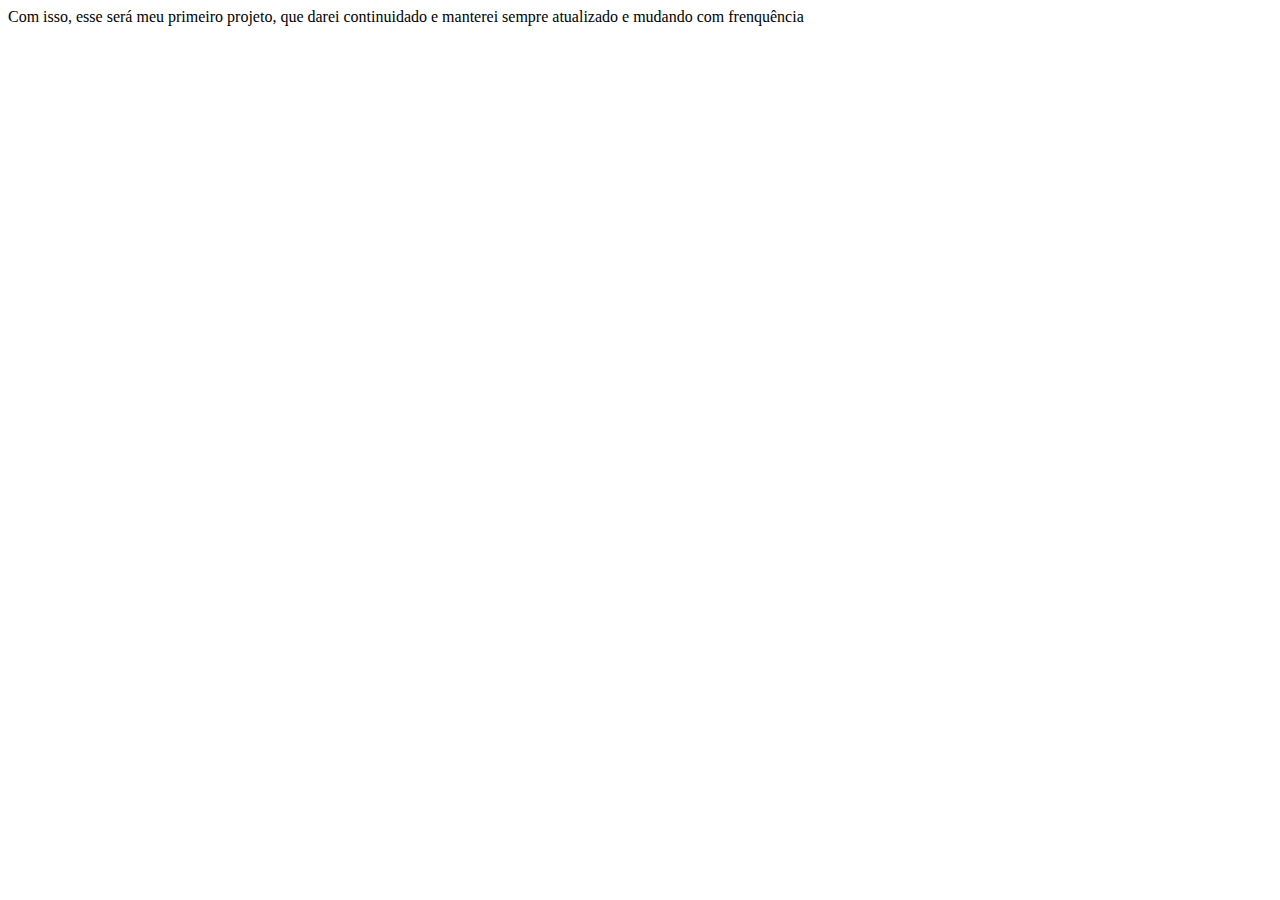
==== index.html @ bf8ab985 "Initial structure" ====
<!DOCTYPE html>
<html lang="en">
    <Head>
        <meta charset = "UTF-8"/>
    </Head>
    <Body>
        <div>
            Com isso, esse será meu primeiro projeto, que darei continuidado e manterei sempre atualizado e mudando com frenquência
        </div>
    </Body>
</html>
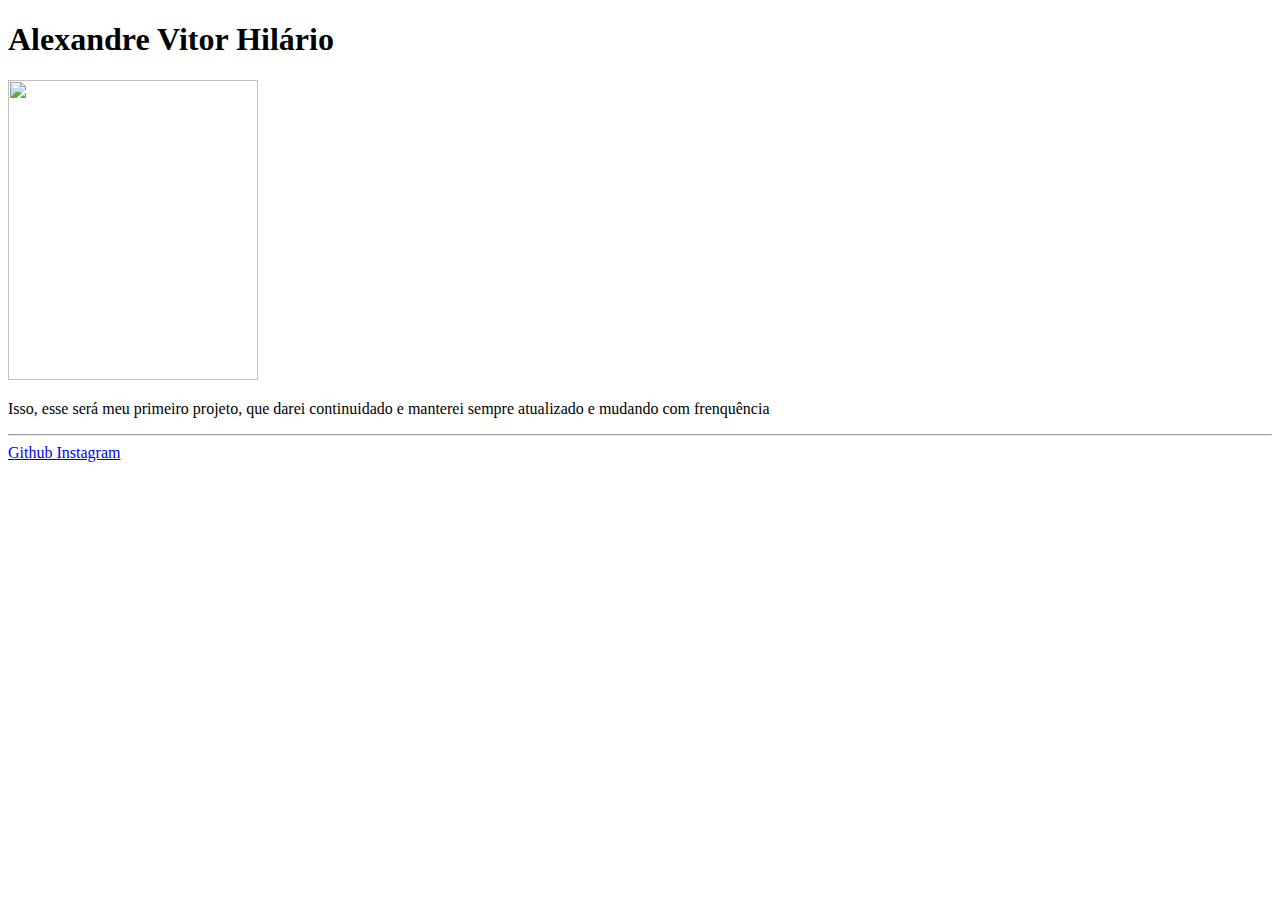
==== commit 1b7f5aef: "Image and links" ====
--- a/index.html
+++ b/index.html
@@ -1,11 +1,33 @@
 <!DOCTYPE html>
 <html lang="en">
-    <Head>
-        <meta charset = "UTF-8"/>
-    </Head>
-    <Body>
-        <div>
-            Com isso, esse será meu primeiro projeto, que darei continuidado e manterei sempre atualizado e mudando com frenquência
-        </div>
-    </Body>
+
+<Head>
+    <meta charset="UTF-8" />
+    <title>
+        Yokina Hub
+    </title>
+</Head>
+
+<Body>
+    <div>
+        <h1>
+            Alexandre Vitor Hilário
+        </h1>
+        <img src="./assets/image_perfil.jpg" width="250" height="300" />
+        <p>
+            Isso, esse será meu primeiro projeto, que darei continuidado e manterei sempre atualizado e mudando com
+            frenquência
+        </p>
+        <hr>
+    </div>
+    <div>
+        <a href="https://github.com/AlexandreHilario">
+            Github
+        </a>
+        <a href="https://www.instagram.com/hil4ri0/">
+            Instagram
+        </a>
+    </div>
+</Body>
+
 </html>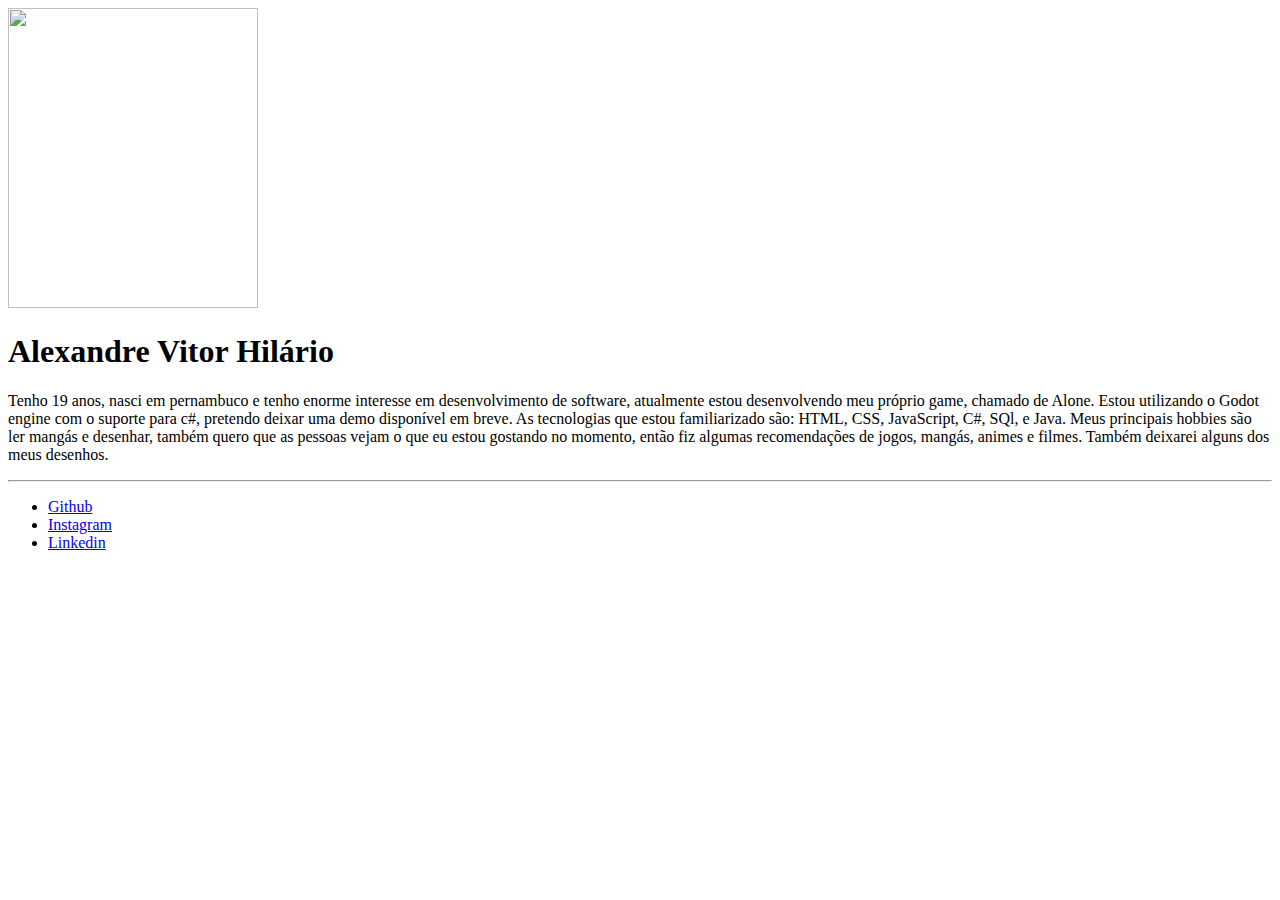
==== commit fce64c37: "mudanças na descrição e links" ====
--- a/index.html
+++ b/index.html
@@ -3,30 +3,46 @@
 
 <Head>
     <meta charset="UTF-8" />
+    <meta name="viewport" content="width=device-width, initial-scale=1.0">
     <title>
         Yokina Hub
     </title>
 </Head>
 
 <Body>
-    <div>
+    <div class = "descricao">
+        <img src="./assets/image_perfil.jpg" width="250" height="300" />
         <h1>
             Alexandre Vitor Hilário
         </h1>
-        <img src="./assets/image_perfil.jpg" width="250" height="300" />
         <p>
-            Isso, esse será meu primeiro projeto, que darei continuidado e manterei sempre atualizado e mudando com
-            frenquência
+            Tenho 19 anos, nasci em pernambuco e tenho enorme interesse em desenvolvimento de software, atualmente 
+            estou desenvolvendo meu próprio game, chamado de <span>Alone</span>. Estou utilizando o Godot engine com o
+            suporte para c#, pretendo deixar uma demo disponível em breve. As tecnologias que estou familiarizado são: 
+            HTML, CSS, JavaScript, C#, SQl, e Java. Meus principais hobbies são ler mangás e desenhar, também quero que
+            as pessoas vejam o que eu estou gostando no momento, então fiz algumas recomendações de jogos, mangás, animes
+            e filmes. Também deixarei alguns dos meus desenhos.
         </p>
         <hr>
     </div>
-    <div>
-        <a href="https://github.com/AlexandreHilario">
-            Github
-        </a>
-        <a href="https://www.instagram.com/hil4ri0/">
-            Instagram
-        </a>
+    <div class = "links">
+        <ul>
+            <li>
+                <a href="https://github.com/AlexandreHilario">
+                    Github
+                </a>
+            </li>
+            <li>
+                <a href="https://www.instagram.com/hil4ri0/">
+                    Instagram
+                </a>
+            </li>
+            <li>
+                <a href="https://www.linkedin.com/in/alexandre-vitor-hil%C3%A1rio-a6392a204/">
+                    Linkedin
+                </a>
+            </li>
+        </ul>
     </div>
 </Body>
 
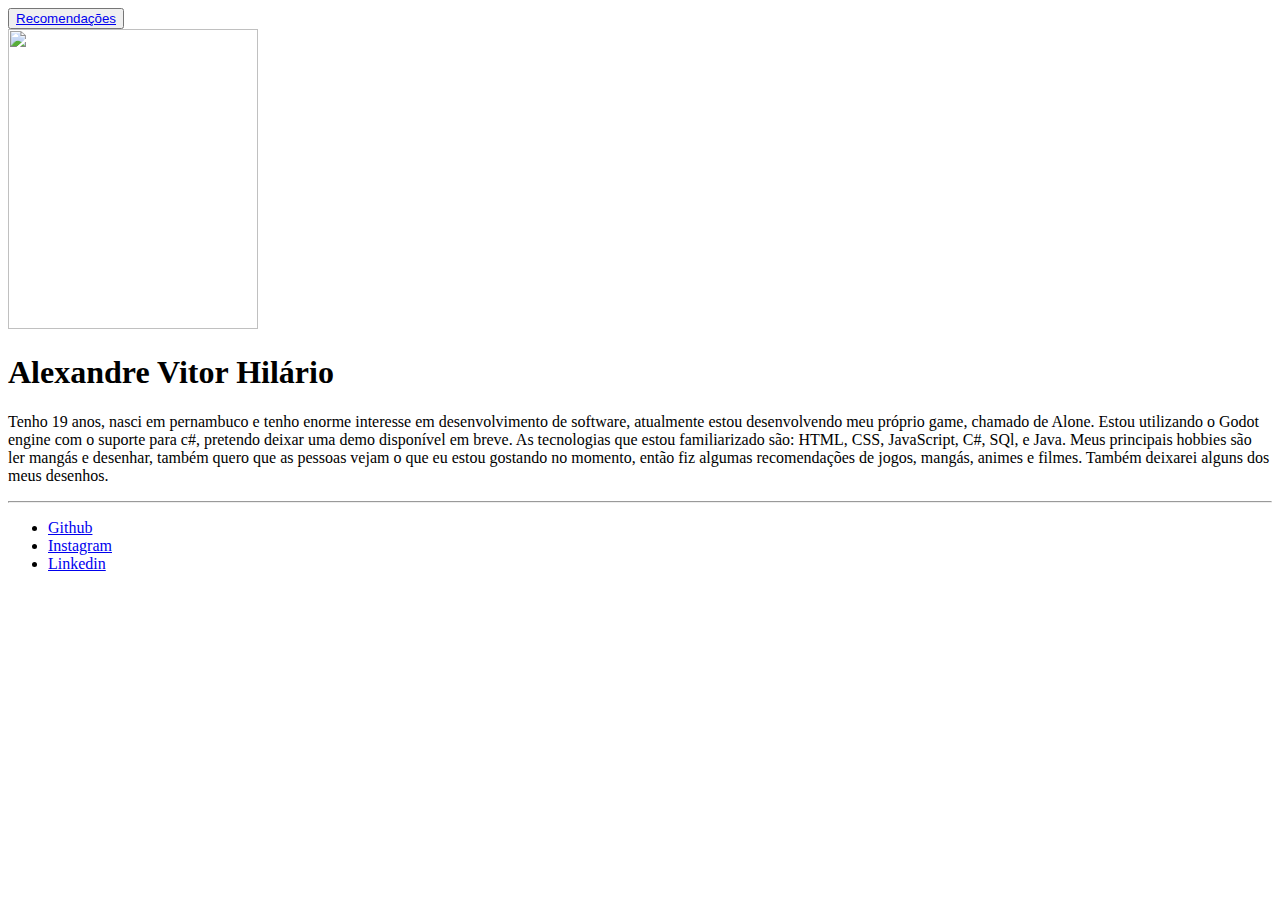
==== commit 129a3034: "barra de botões" ====
--- a/index.html
+++ b/index.html
@@ -10,12 +10,19 @@
 </Head>
 
 <Body>
+    <div class="tab-botoes">
+        <button type="button">
+            <nav class="recomendacoes">
+                <a href="/recomendacoes.html/">Recomendações</a>
+            </nav>
+        </button>
+    </div>
     <div class = "descricao">
         <img src="./assets/image_perfil.jpg" width="250" height="300" />
-        <h1>
+        <h1 class="nome">
             Alexandre Vitor Hilário
         </h1>
-        <p>
+        <p class="descricao-texto">
             Tenho 19 anos, nasci em pernambuco e tenho enorme interesse em desenvolvimento de software, atualmente 
             estou desenvolvendo meu próprio game, chamado de <span>Alone</span>. Estou utilizando o Godot engine com o
             suporte para c#, pretendo deixar uma demo disponível em breve. As tecnologias que estou familiarizado são: 
@@ -27,20 +34,20 @@
     </div>
     <div class = "links">
         <ul>
-            <li>
+            <li class="github">
                 <a href="https://github.com/AlexandreHilario">
                     Github
                 </a>
             </li>
-            <li>
+            <li class="instagram">
                 <a href="https://www.instagram.com/hil4ri0/">
                     Instagram
                 </a>
             </li>
-            <li>
+            <li class="linkedin">
                 <a href="https://www.linkedin.com/in/alexandre-vitor-hil%C3%A1rio-a6392a204/">
                     Linkedin
-                </a>
+                </a>    
             </li>
         </ul>
     </div>
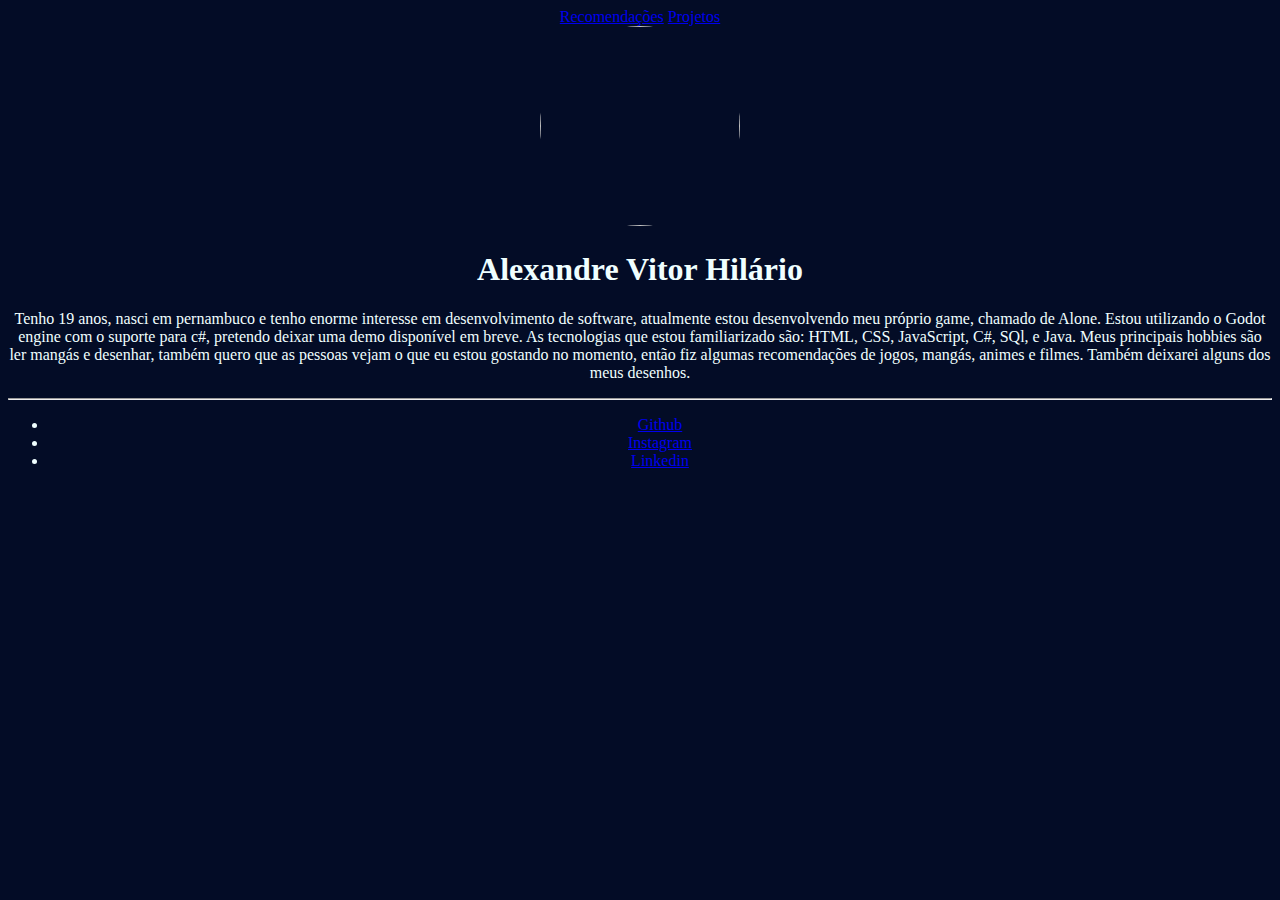
==== commit e0da57b1: "novas pages: works e posts e style" ====
--- a/index.html
+++ b/index.html
@@ -4,35 +4,38 @@
 <Head>
     <meta charset="UTF-8" />
     <meta name="viewport" content="width=device-width, initial-scale=1.0">
+    <link rel="stylesheet" type="text/css" href="index.css" />
     <title>
         Yokina Hub
     </title>
 </Head>
 
 <Body>
-    <div class="tab-botoes">
-        <button type="button">
-            <nav class="recomendacoes">
-                <a href="/recomendacoes.html/">Recomendações</a>
-            </nav>
-        </button>
+    <div class="tab-buttons">
+        <a id="posts" href="views/posts.html">Recomendações</a>
+        <a id="works" href="views/works.html">Projetos</a>
     </div>
-    <div class = "descricao">
-        <img src="./assets/image_perfil.jpg" width="250" height="300" />
-        <h1 class="nome">
-            Alexandre Vitor Hilário
-        </h1>
+    <div class="descricao">
+        <header>
+            <a href="index.html">
+                <img src="./assets/image_perfil.jpg" width="250" height="300"/>
+            </a>
+            <h1 class="nome">
+                Alexandre Vitor Hilário
+            </h1>
+        </header>
         <p class="descricao-texto">
-            Tenho 19 anos, nasci em pernambuco e tenho enorme interesse em desenvolvimento de software, atualmente 
+            Tenho 19 anos, nasci em pernambuco e tenho enorme interesse em desenvolvimento de software, atualmente
             estou desenvolvendo meu próprio game, chamado de <span>Alone</span>. Estou utilizando o Godot engine com o
-            suporte para c#, pretendo deixar uma demo disponível em breve. As tecnologias que estou familiarizado são: 
+            suporte para c#, pretendo deixar uma demo disponível em breve. As tecnologias que estou familiarizado são:
             HTML, CSS, JavaScript, C#, SQl, e Java. Meus principais hobbies são ler mangás e desenhar, também quero que
-            as pessoas vejam o que eu estou gostando no momento, então fiz algumas recomendações de jogos, mangás, animes
+            as pessoas vejam o que eu estou gostando no momento, então fiz algumas recomendações de jogos, mangás,
+            animes
             e filmes. Também deixarei alguns dos meus desenhos.
         </p>
-        <hr>
     </div>
-    <div class = "links">
+    <hr>
+    <div class="links">
         <ul>
             <li class="github">
                 <a href="https://github.com/AlexandreHilario">
@@ -47,7 +50,7 @@
             <li class="linkedin">
                 <a href="https://www.linkedin.com/in/alexandre-vitor-hil%C3%A1rio-a6392a204/">
                     Linkedin
-                </a>    
+                </a>
             </li>
         </ul>
     </div>
--- a/index.css
+++ b/index.css
@@ -0,0 +1,11 @@
+body {
+    background-color: #030C26;
+    color: azure;
+    text-align: center;
+}
+
+img {
+    width: 200px;
+    height: 200px;
+    border-radius: 50%;
+}
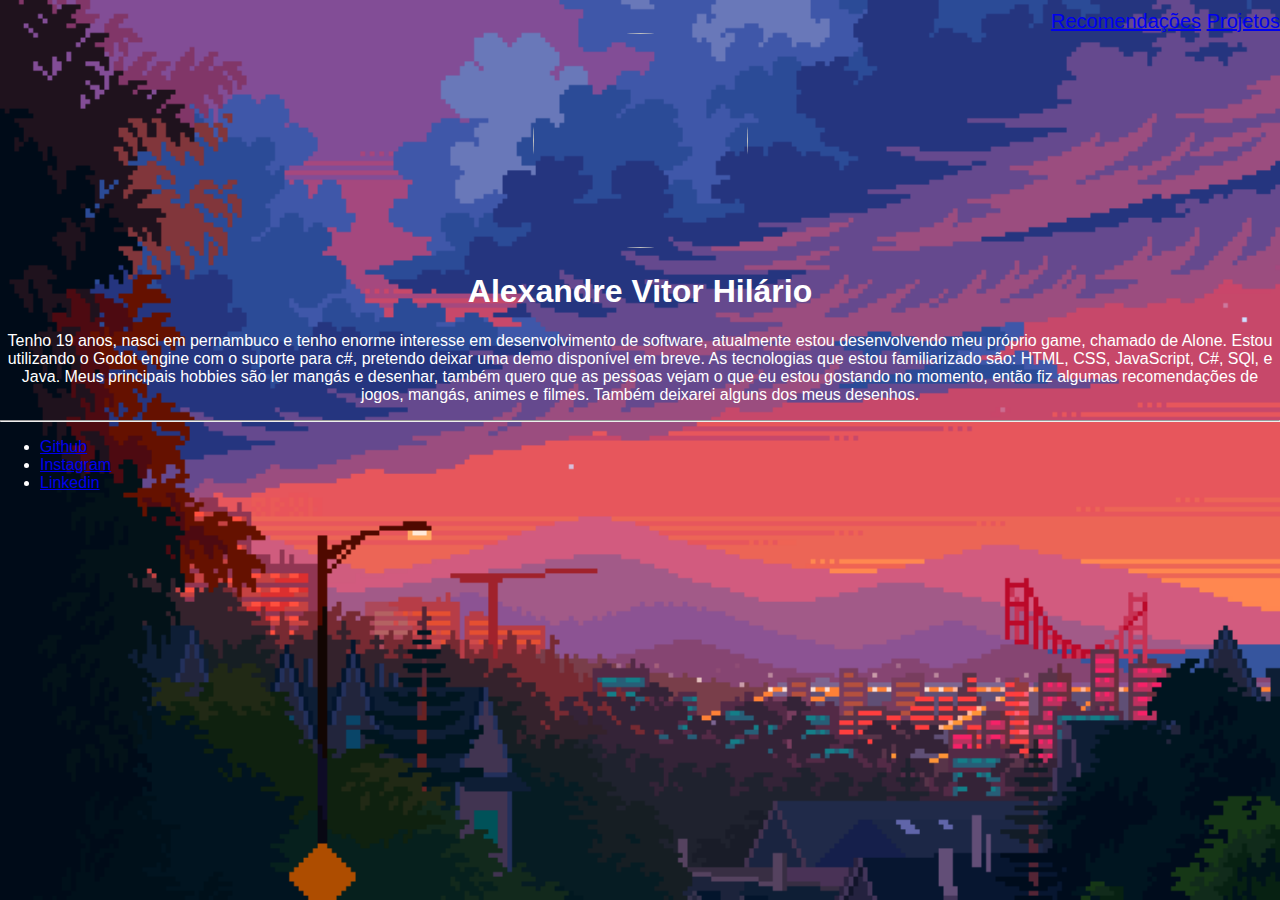
==== commit 2301b6f7: "pre finalização da page home" ====
--- a/index.html
+++ b/index.html
@@ -11,49 +11,55 @@
 </Head>
 
 <Body>
-    <div class="tab-buttons">
-        <a id="posts" href="views/posts.html">Recomendações</a>
-        <a id="works" href="views/works.html">Projetos</a>
-    </div>
-    <div class="descricao">
-        <header>
-            <a href="index.html">
-                <img src="./assets/image_perfil.jpg" width="250" height="300"/>
-            </a>
-            <h1 class="nome">
-                Alexandre Vitor Hilário
-            </h1>
-        </header>
-        <p class="descricao-texto">
-            Tenho 19 anos, nasci em pernambuco e tenho enorme interesse em desenvolvimento de software, atualmente
-            estou desenvolvendo meu próprio game, chamado de <span>Alone</span>. Estou utilizando o Godot engine com o
-            suporte para c#, pretendo deixar uma demo disponível em breve. As tecnologias que estou familiarizado são:
-            HTML, CSS, JavaScript, C#, SQl, e Java. Meus principais hobbies são ler mangás e desenhar, também quero que
-            as pessoas vejam o que eu estou gostando no momento, então fiz algumas recomendações de jogos, mangás,
-            animes
-            e filmes. Também deixarei alguns dos meus desenhos.
-        </p>
-    </div>
-    <hr>
-    <div class="links">
-        <ul>
-            <li class="github">
-                <a href="https://github.com/AlexandreHilario">
-                    Github
+    <main>
+        <div class="tab-buttons">
+            <a id="posts" href="views/posts.html">Recomendações</a>
+            <a id="works" href="views/works.html">Projetos</a>
+        </div>
+        <div class="descricao">
+            <header>
+                <a href="index.html">
+                    <img src="./assets/image_perfil.jpg" width="215" height="215" />
                 </a>
-            </li>
-            <li class="instagram">
-                <a href="https://www.instagram.com/hil4ri0/">
-                    Instagram
-                </a>
-            </li>
-            <li class="linkedin">
-                <a href="https://www.linkedin.com/in/alexandre-vitor-hil%C3%A1rio-a6392a204/">
-                    Linkedin
-                </a>
-            </li>
-        </ul>
-    </div>
+                <h1 class="nome">
+                    Alexandre Vitor Hilário
+                </h1>
+            </header>
+            <p class="descricao-texto">
+                Tenho 19 anos, nasci em pernambuco e tenho enorme interesse em desenvolvimento de software, atualmente
+                estou desenvolvendo meu próprio game, chamado de <span>Alone</span>. Estou utilizando o Godot engine com
+                o
+                suporte para c#, pretendo deixar uma demo disponível em breve. As tecnologias que estou familiarizado
+                são:
+                HTML, CSS, JavaScript, C#, SQl, e Java. Meus principais hobbies são ler mangás e desenhar, também quero
+                que
+                as pessoas vejam o que eu estou gostando no momento, então fiz algumas recomendações de jogos, mangás,
+                animes
+                e filmes. Também deixarei alguns dos meus desenhos.
+            </p>
+        </div>
+        <hr>
+        <div class="links">
+            <ul>
+                <li class="github">
+                    <a href="https://github.com/AlexandreHilario">
+                        Github
+                    </a>
+                </li>
+                <li class="instagram">
+                    <a href="https://www.instagram.com/hil4ri0/">
+                        Instagram
+                    </a>
+                </li>
+                <li class="linkedin">
+                    <a href="https://www.linkedin.com/in/alexandre-vitor-hil%C3%A1rio-a6392a204/">
+                        Linkedin
+                    </a>
+                </li>
+            </ul>
+        </div>
+    </main>
+
 </Body>
 
 </html>--- a/index.css
+++ b/index.css
@@ -1,11 +1,34 @@
-body {
-    background-color: #030C26;
-    color: azure;
-    text-align: center;
+body,
+html {
+  margin: 0;
+  padding: 0;
+  font-family: 'Open Sans', sans-serif;
+  color: #fff;
 }
 
+body {
+  background: url(assets/background.png) no-repeat center center fixed; 
+  background-size: cover;
+}
+
+main {
+  position: relative;
+}
+
+.tab-buttons {
+  color: #fff;
+  text-align: right;
+  margin-top: 10px;
+  font-size: 20px;
+  justify-content: space-between;
+}
+
+.descricao {
+  text-align: center;
+  display: block;
+}
+
+
 img {
-    width: 200px;
-    height: 200px;
-    border-radius: 50%;
-}
+  border-radius: 50%;
+}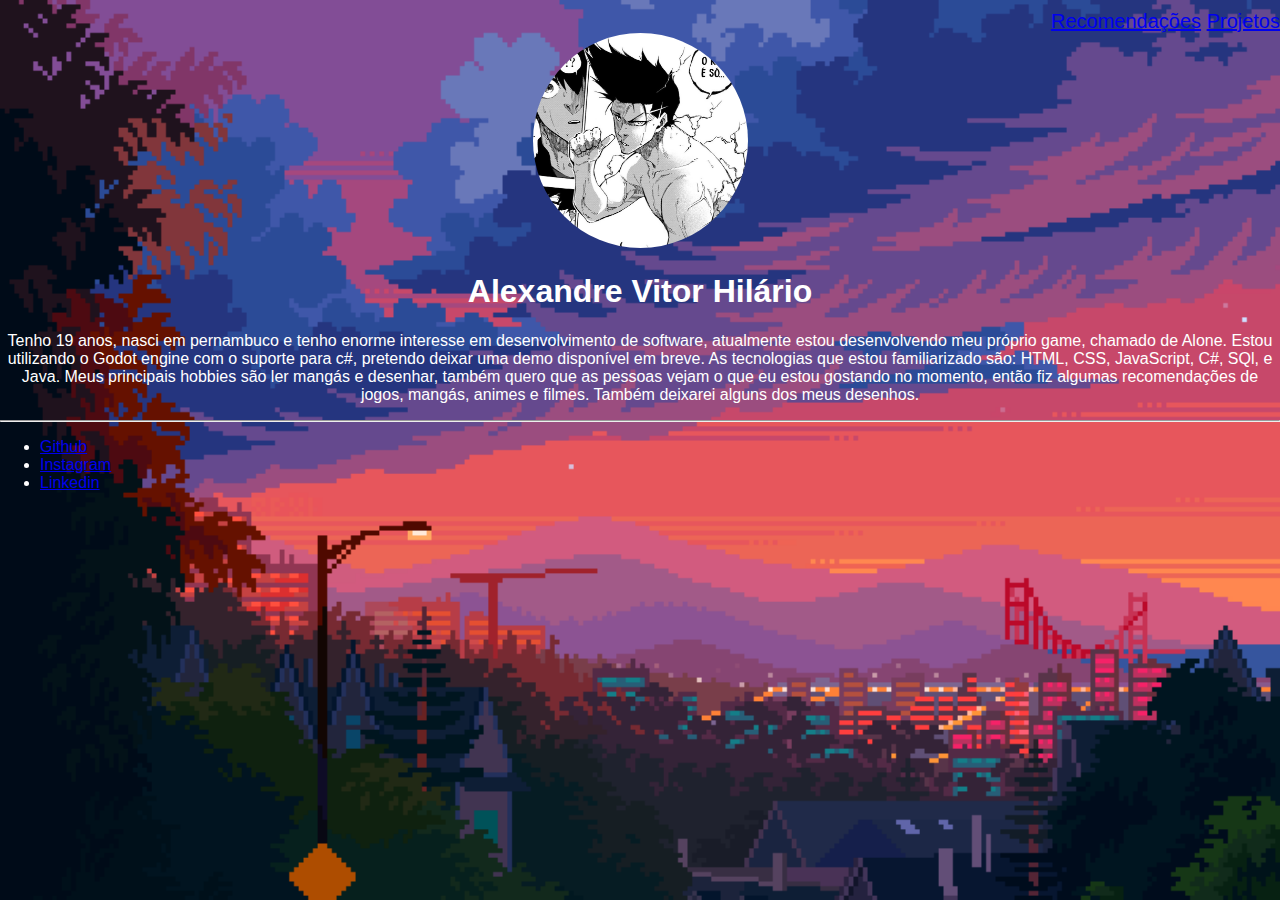
==== commit c22c2c46: "alteração de imagem" ====
--- a/index.html
+++ b/index.html
@@ -19,7 +19,7 @@
         <div class="descricao">
             <header>
                 <a href="index.html">
-                    <img src="./assets/image_perfil.jpg" width="215" height="215" />
+                    <img src="./assets/image_perfil.png" width="215" height="215" />
                 </a>
                 <h1 class="nome">
                     Alexandre Vitor Hilário
@@ -42,17 +42,17 @@
         <div class="links">
             <ul>
                 <li class="github">
-                    <a href="https://github.com/AlexandreHilario">
+                    <a href="https://github.com/AlexandreHilario" target="_blank">
                         Github
                     </a>
                 </li>
                 <li class="instagram">
-                    <a href="https://www.instagram.com/hil4ri0/">
+                    <a href="https://www.instagram.com/hil4ri0/" target="_blank">
                         Instagram
                     </a>
                 </li>
                 <li class="linkedin">
-                    <a href="https://www.linkedin.com/in/alexandre-vitor-hil%C3%A1rio-a6392a204/">
+                    <a href="https://www.linkedin.com/in/alexandre-vitor-hil%C3%A1rio-a6392a204/" target="_blank">
                         Linkedin
                     </a>
                 </li>
--- a/index.css
+++ b/index.css
@@ -7,7 +7,7 @@
 }
 
 body {
-  background: url(assets/background.png) no-repeat center center fixed; 
+  background: url(assets/background.png) no-repeat center center fixed;
   background-size: cover;
 }
 
@@ -31,4 +31,4 @@
 
 img {
   border-radius: 50%;
-}+}
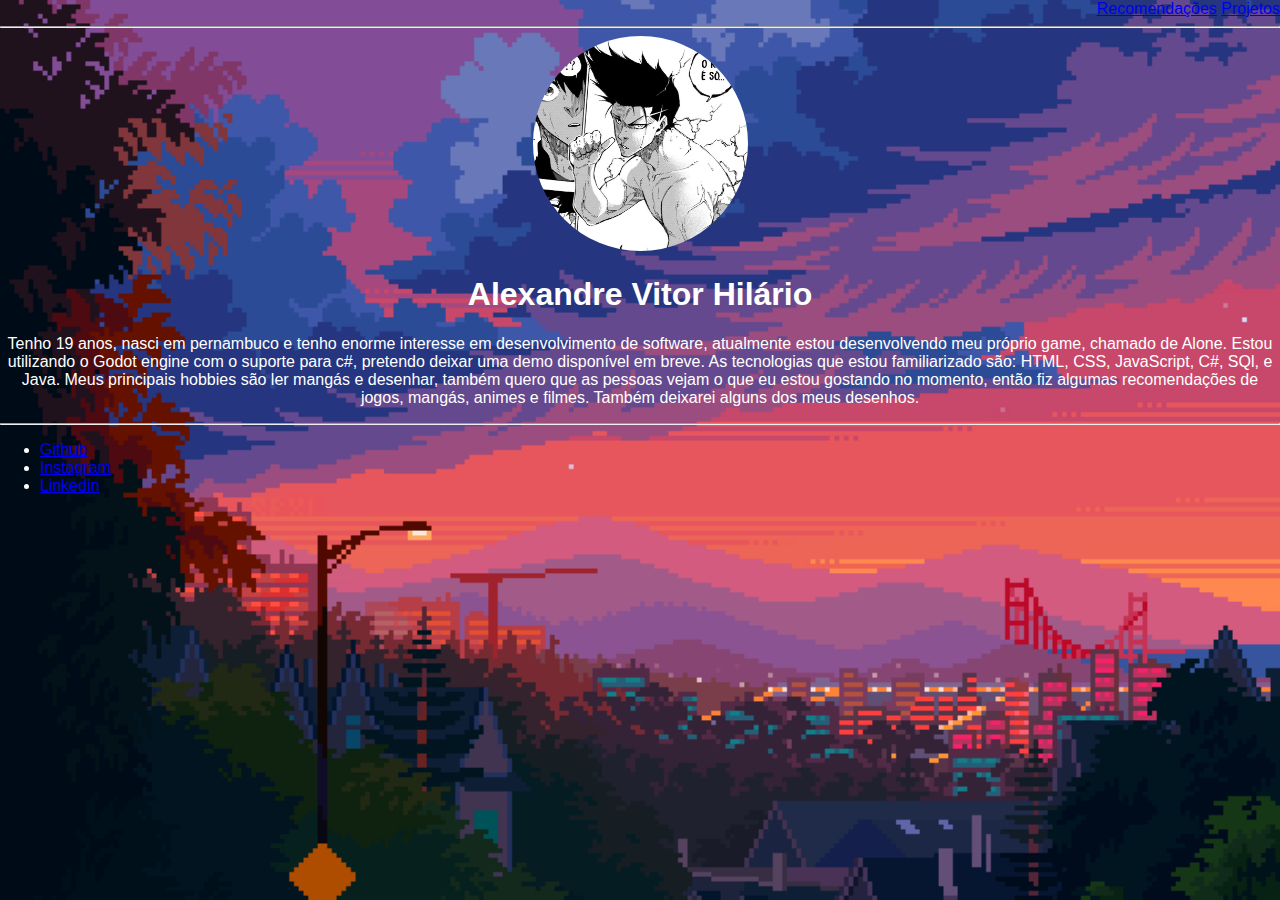
==== commit 2cddc52c: "ajustando o css e a estrutura do html" ====
--- a/index.html
+++ b/index.html
@@ -8,6 +8,7 @@
     <title>
         Yokina Hub
     </title>
+
 </Head>
 
 <Body>
@@ -16,7 +17,8 @@
             <a id="posts" href="views/posts.html">Recomendações</a>
             <a id="works" href="views/works.html">Projetos</a>
         </div>
-        <div class="descricao">
+        <hr>
+        <div class="content">
             <header>
                 <a href="index.html">
                     <img src="./assets/image_perfil.png" width="215" height="215" />
@@ -25,19 +27,27 @@
                     Alexandre Vitor Hilário
                 </h1>
             </header>
-            <p class="descricao-texto">
-                Tenho 19 anos, nasci em pernambuco e tenho enorme interesse em desenvolvimento de software, atualmente
-                estou desenvolvendo meu próprio game, chamado de <span>Alone</span>. Estou utilizando o Godot engine com
-                o
-                suporte para c#, pretendo deixar uma demo disponível em breve. As tecnologias que estou familiarizado
-                são:
-                HTML, CSS, JavaScript, C#, SQl, e Java. Meus principais hobbies são ler mangás e desenhar, também quero
-                que
-                as pessoas vejam o que eu estou gostando no momento, então fiz algumas recomendações de jogos, mangás,
-                animes
-                e filmes. Também deixarei alguns dos meus desenhos.
-            </p>
+            <div class="descricao">
+                <p>
+                    Tenho 19 anos, nasci em pernambuco e tenho enorme interesse em desenvolvimento de software,
+                    atualmente
+                    estou desenvolvendo meu próprio game, chamado de <span>Alone</span>. Estou utilizando o Godot engine
+                    com
+                    o
+                    suporte para c#, pretendo deixar uma demo disponível em breve. As tecnologias que estou
+                    familiarizado
+                    são:
+                    HTML, CSS, JavaScript, C#, SQl, e Java. Meus principais hobbies são ler mangás e desenhar, também
+                    quero
+                    que
+                    as pessoas vejam o que eu estou gostando no momento, então fiz algumas recomendações de jogos,
+                    mangás,
+                    animes
+                    e filmes. Também deixarei alguns dos meus desenhos.
+                </p>
+            </div>
         </div>
+
         <hr>
         <div class="links">
             <ul>
--- a/index.css
+++ b/index.css
@@ -9,26 +9,23 @@
 body {
   background: url(assets/background.png) no-repeat center center fixed;
   background-size: cover;
-}
-
-main {
-  position: relative;
+  display: flex;
 }
 
 .tab-buttons {
-  color: #fff;
   text-align: right;
-  margin-top: 10px;
-  font-size: 20px;
   justify-content: space-between;
 }
 
-.descricao {
+.content {
   text-align: center;
-  display: block;
 }
 
+.links {
+  text-align: left;
+  justify-content: space-between;
+}
 
 img {
   border-radius: 50%;
-}
+}